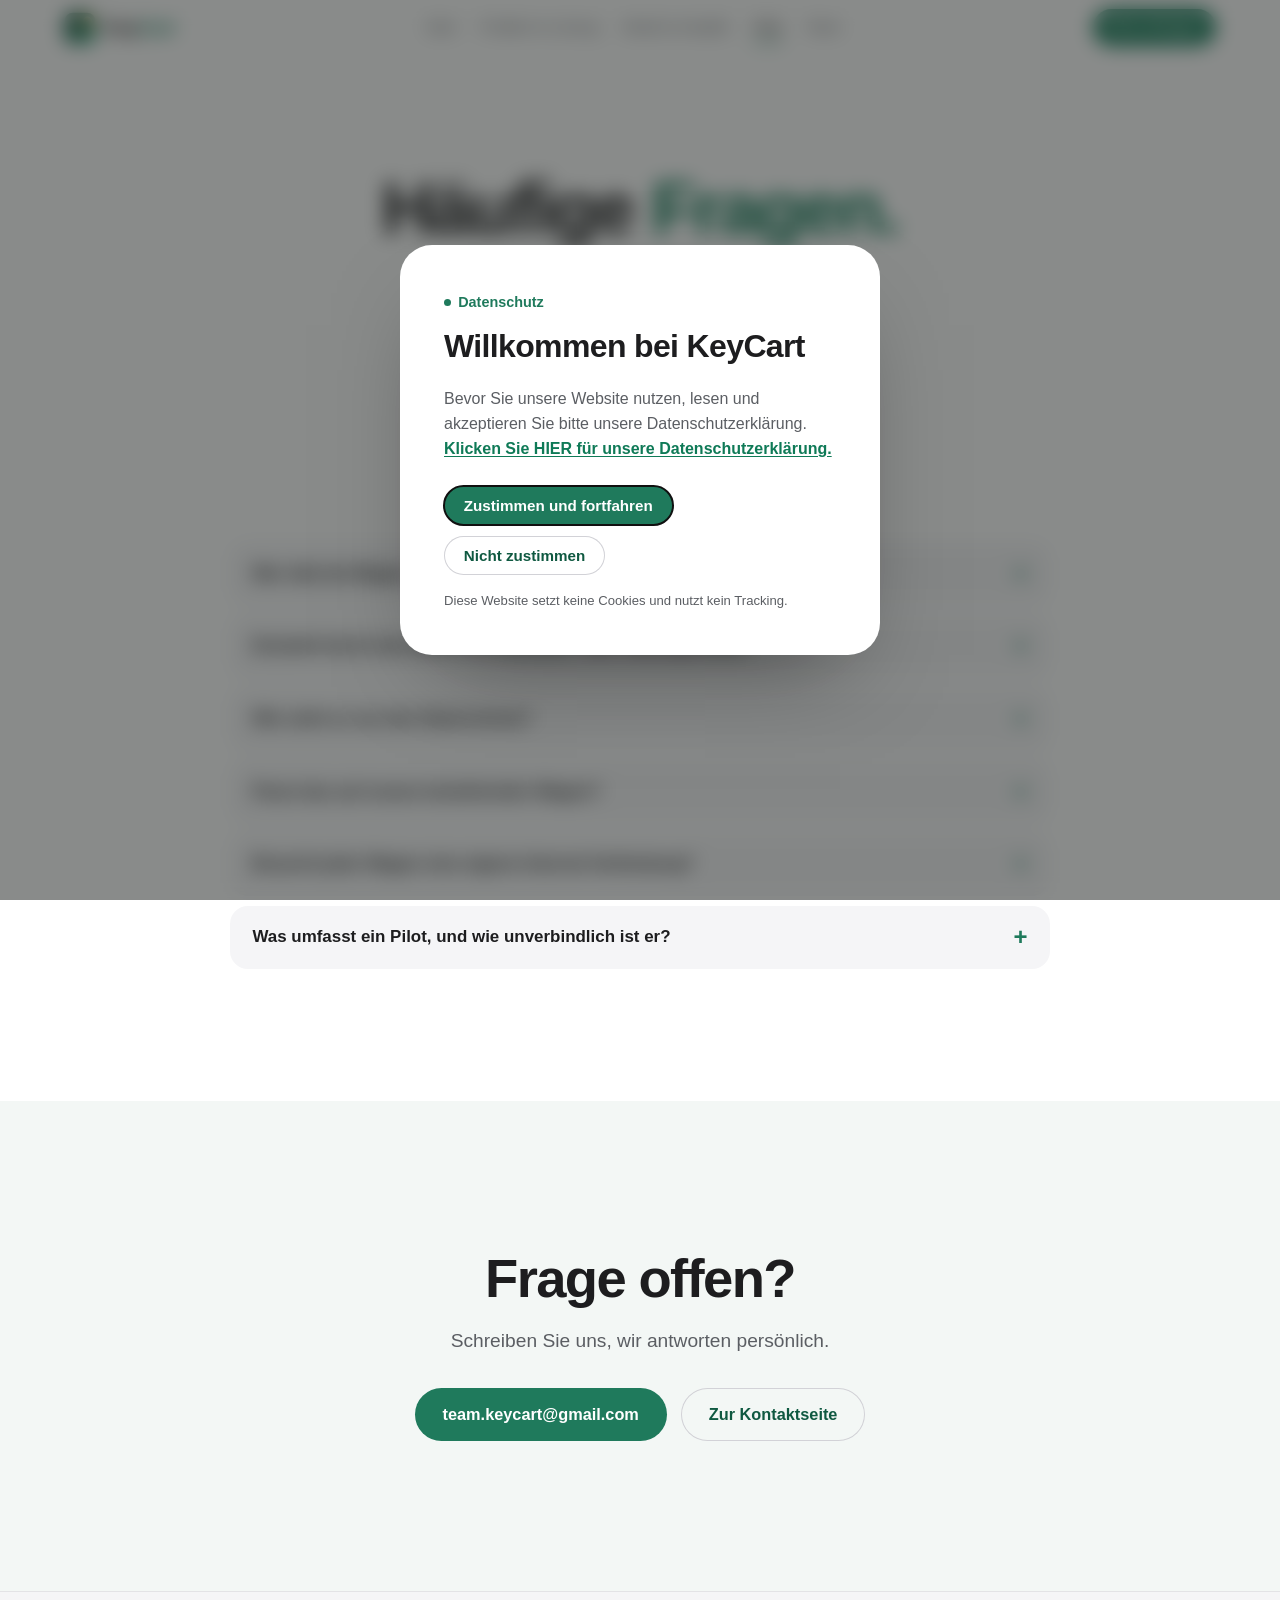
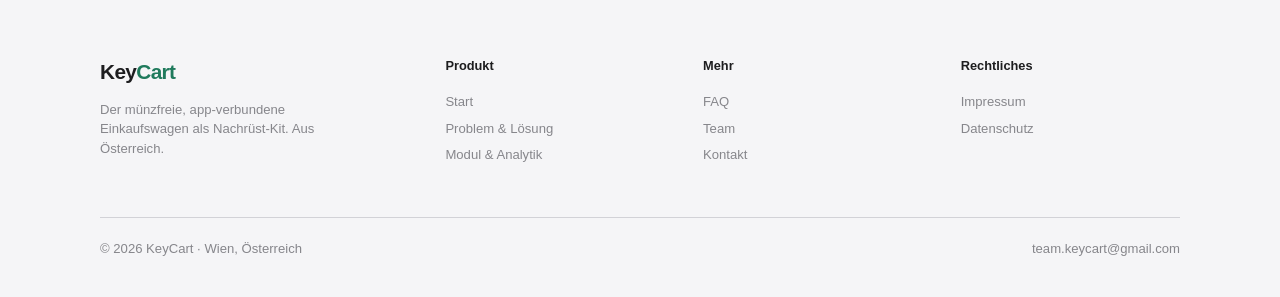
==== faq.html @ 9d0bb5dd "KeyCart Website" ====
<!DOCTYPE html>
<html lang="de">
<head>
<meta charset="UTF-8" />
<meta name="viewport" content="width=device-width, initial-scale=1.0" />
<title>FAQ · KeyCart</title>
<meta name="description" content="Häufige Fragen zu KeyCart: Laden per Stecker, Farbdisplay und Werbung, Alarm bei Diebstahl, Datenschutz und Standort-Tracking, Befestigung, Internet-Anbindung und Ablauf eines Piloten." />
<link rel="canonical" href="https://www.keycart.at/faq.html" />
<link rel="icon" href="assets/img/favicon.svg" type="image/svg+xml" />
<link rel="stylesheet" href="css/home.css" />
<noscript><style>.reveal{opacity:1!important;transform:none!important}</style></noscript>
</head>
<body>

<header class="nav" id="nav">
  <a href="index.html" class="nav__brand" aria-label="KeyCart Startseite">
    <span class="logo" aria-hidden="true">
      <svg viewBox="0 0 100 100" width="32" height="32" role="img" aria-label="KeyCart Logo">
        <defs>
          <linearGradient id="tile" x1="0" y1="0" x2="1" y2="1">
            <stop offset="0" stop-color="#0A4434"/>
            <stop offset="0.4" stop-color="#0F5941"/>
            <stop offset="0.75" stop-color="#1F7A5C"/>
            <stop offset="1" stop-color="#34D399"/>
          </linearGradient>
        </defs>
        <rect x="2" y="2" width="96" height="96" rx="26" fill="url(#tile)"/>
        <rect x="2.5" y="2.5" width="95" height="95" rx="25.5" fill="none" stroke="#fff" stroke-opacity="0.18"/>
        <g fill="none" stroke="#fff" stroke-width="7" stroke-linecap="round" stroke-linejoin="round" transform="translate(20 26) scale(0.60)">
          <path d="M2 10 H16 L30 65 H86 L98 18"/>
          <path d="M22 30 L98 18"/>
        </g>
        <circle cx="73" cy="29" r="13.5" fill="#F59E0B" stroke="#fff" stroke-width="2.4"/>
        <g transform="translate(73 29) rotate(-32)" fill="#fff">
          <circle cx="-2.6" cy="0" r="2.8"/>
          <rect x="-0.6" y="-1.2" width="7.5" height="2.4" rx="1"/>
          <rect x="4.4" y="-1.2" width="1.8" height="3.6" rx="0.6"/>
        </g>
      </svg>
    </span>
    <span class="nav__word">Key<span>Cart</span></span>
  </a>
  <nav class="nav__links" aria-label="Hauptnavigation">
    <a href="index.html">Start</a>
    <a href="problem-loesung.html">Problem &amp; Lösung</a>
    <a href="modul-analytik.html">Modul &amp; Analytik</a>
    <a href="faq.html" aria-current="page">FAQ</a>
    <a href="team.html">Team</a>
  </nav>
  <a href="kontakt.html" class="btn btn--solid nav__cta">Pilot anfragen</a>
</header>

<main>

<section class="phero">
  <div class="phero__inner">
    <h1 class="reveal">Häufige <em>Fragen.</em></h1>
    <p class="phero__sub reveal" style="--i:1">Was Händler zuerst fragen.</p>
  </div>
</section>

<section class="sec" id="faq">
  <div class="wrap">
    <div class="faq">
      <details class="faq__item reveal">
        <summary>Wer lädt die Wagen, und wie lange hält der Akku?</summary>
        <p>Ein 18650-Li-Ion-Akku versorgt das Modul. Geladen wird per Stecker über einen USB-C-Anschluss oben am Modul; der Akku bleibt im Modul, kein Wechsel. Das Farbdisplay ist nur während einer Session aktiv, sonst schläft das Modul im Mikroampere-Bereich, so reicht eine Zelle lange. (Eine automatische Lade-Station ohne Einstecken ist als Ausbaustufe geplant.)</p>
      </details>
      <details class="faq__item reveal" style="--i:1">
        <summary>Entsteht durch das Modul ein Diebstahl- oder Haftungsrisiko?</summary>
        <p>KeyCart hat bewusst keine Selbst-Scan- oder Bezahlfunktion am Wagen, also kein Schwund-Risiko wie bei Scan-Carts. Gegen den Diebstahl des Wagens selbst hat das Modul einen <strong>Alarm</strong>: Verlässt ein Wagen ohne aktive Session die Ausgangsschleuse oder wird er manipuliert, schlägt es akustisch und sichtbar an. Das Gehäuse ist robust am Holm montiert; das virtuelle Pfand bleibt der gewohnte Anreiz zum Zurückbringen.</p>
      </details>
      <details class="faq__item reveal" style="--i:2">
        <summary>Wie steht es um den Datenschutz?</summary>
        <p>Die Bewegungs-Analytik ist anonym und kameralos. Die Position entsteht aus Bluetooth-Ankern, IMU und Rad-Odometrie, nicht aus personenbezogenen Daten. Ausgewertet werden Zonen und Wege, nicht einzelne Personen. Wir legen das System DSGVO-konform aus.</p>
      </details>
      <details class="faq__item reveal" style="--i:3">
        <summary>Passt das auf unsere bestehenden Wagen?</summary>
        <p>Das Modul klemmt an den Holm gängiger Wanzl-Wagen. Kein neuer Wagen, kein Umbau der Flotte, vollständig wieder abnehmbar. Die Befestigung gehört zu den Punkten, die wir im Pilot pro Wagentyp absichern.</p>
      </details>
      <details class="faq__item reveal" style="--i:4">
        <summary>Braucht jeder Wagen eine eigene Internet-Verbindung?</summary>
        <p>Nein. Die Wagen funken lokal. Eine Sammelstation pro Filiale dient als Gateway ins Internet und für Firmware-Updates. Kein Mobilfunkvertrag pro Wagen, eine Anbindung pro Standort.</p>
      </details>
      <details class="faq__item reveal" style="--i:5">
        <summary>Was umfasst ein Pilot, und wie unverbindlich ist er?</summary>
        <p>Ein Pilot läuft in einer einzigen Filiale mit vorab vereinbarten Konditionen. Der Einbau ist reversibel und jederzeit beendbar. Danach entscheiden Sie auf Basis echter Daten über eine Ausweitung.</p>
      </details>
    </div>
  </div>
</section>

<section class="cta">
  <h2 class="reveal">Frage offen?</h2>
  <p class="reveal" style="--i:1">Schreiben Sie uns, wir antworten persönlich.</p>
  <div class="cta__row reveal" style="--i:2">
    <a class="btn btn--solid btn--lg" href="mailto:team.keycart@gmail.com">team.keycart@gmail.com</a>
    <a class="btn btn--ghost btn--lg" href="kontakt.html">Zur Kontaktseite</a>
  </div>
</section>

</main>

<footer class="foot">
  <div class="foot__inner">
    <div class="foot__cols">
      <div class="foot__brand">
        <span class="nav__word">Key<span>Cart</span></span>
        <p>Der münzfreie, app-verbundene Einkaufswagen als Nachrüst-Kit. Aus Österreich.</p>
      </div>
      <div class="foot__col"><h4>Produkt</h4>
        <a href="index.html">Start</a>
        <a href="problem-loesung.html">Problem &amp; Lösung</a>
        <a href="modul-analytik.html">Modul &amp; Analytik</a>
      </div>
      <div class="foot__col"><h4>Mehr</h4>
        <a href="faq.html">FAQ</a>
        <a href="team.html">Team</a>
        <a href="kontakt.html">Kontakt</a>
      </div>
      <div class="foot__col"><h4>Rechtliches</h4>
        <a href="impressum.html">Impressum</a>
        <a href="datenschutz.html">Datenschutz</a>
      </div>
    </div>
    <div class="foot__base">
      <span>© 2026 KeyCart · Wien, Österreich</span>
      <a href="mailto:team.keycart@gmail.com">team.keycart@gmail.com</a>
    </div>
  </div>
</footer>

<script src="js/main.js"></script>
</body>
</html>
---- css/home.css ----
/* ============================================================
   KeyCart — home.css
   Eigenständiges Design-System für die Startseite (Apple-clean,
   Grün als einziger Akzent). Bewusst losgelöst von base/layout/
   components, damit die Unterseiten unberührt bleiben.
   ============================================================ */

:root {
  /* surfaces — heller, ruhiger, fast weiß */
  --bg:        #ffffff;
  --bg-alt:    #f5f5f7;   /* das ruhige Grau */
  --bg-tint:   #f3f7f5;   /* sehr leicht grün getönt */

  /* ink */
  --ink:       #1d1d1f;
  --ink-2:     #5b5e63;
  --ink-3:     #86868b;
  --line:      #e3e3e6;
  --line-2:    #d2d2d7;

  /* brand — Grün als einziger Akzent */
  --green:       #1F7A5C;
  --green-deep:  #0F5941;
  --green-darkest:#0a3528;
  --mint:        #34D399;
  --accent:      #0F7A57;  /* Links / Akzent */

  /* Apple-Systemschrift — SF Pro auf Apple-Geräten, sauberer Fallback sonst.
     Kein externer Webfont (schneller + kein Google-Fonts-Abruf). */
  --display: -apple-system, BlinkMacSystemFont, "SF Pro Display", "Helvetica Neue", Helvetica, Arial, sans-serif;
  --body:    -apple-system, BlinkMacSystemFont, "SF Pro Text", "Helvetica Neue", Helvetica, Arial, sans-serif;
  --mono:    ui-monospace, "SF Mono", SFMono-Regular, Menlo, monospace;

  --r-sm: 12px;
  --r-md: 18px;
  --r-lg: 24px;
  --r-xl: 32px;

  --pad:  clamp(20px, 5vw, 64px);
  --maxw: 1080px;
  --maxtext: 720px;

  --ease: cubic-bezier(.22, 1, .36, 1);
}

/* ---------- reset ---------- */
*, *::before, *::after { box-sizing: border-box; }
* { margin: 0; padding: 0; }
html {
  scroll-behavior: smooth;
  -webkit-font-smoothing: antialiased; -moz-osx-font-smoothing: grayscale;
  text-rendering: optimizeLegibility;
}
@media (prefers-reduced-motion: reduce) { html { scroll-behavior: auto; } }

body {
  font-family: var(--body);
  background: var(--bg);
  color: var(--ink);
  font-size: clamp(16px, 1.04vw, 18px);
  line-height: 1.55;
  -webkit-tap-highlight-color: transparent;
}
img, svg { max-width: 100%; display: block; }
a { color: inherit; text-decoration: none; }
em { font-style: normal; }
::selection { background: rgba(31,122,92,.18); color: var(--green-darkest); }
section[id], [id] { scroll-margin-top: 76px; }

/* ============================================================
   NAV — schlanke, milchige Leiste (Apple-Manier)
   ============================================================ */
.nav {
  position: sticky; top: 0; z-index: 50;
  display: flex; align-items: center; gap: 1.4rem;
  padding: 0 var(--pad); height: 56px;
  background: rgba(255,255,255,.7);
  backdrop-filter: saturate(1.8) blur(20px);
  -webkit-backdrop-filter: saturate(1.8) blur(20px);
  border-bottom: 1px solid transparent;
  transition: border-color .4s var(--ease), background .4s;
}
.nav.scrolled { border-color: rgba(0,0,0,.08); background: rgba(255,255,255,.82); }
.nav__brand { display: inline-flex; align-items: center; gap: .55rem; }
.nav__brand .logo { display: grid; place-items: center; transition: transform .5s var(--ease); }
.nav__brand:hover .logo { transform: rotate(-6deg) scale(1.05); }
.nav__word { font-family: var(--display); font-weight: 800; font-size: 1.2rem; letter-spacing: -.03em; color: var(--ink); }
.nav__word span { color: var(--green); }
.nav__links { display: flex; gap: 1.5rem; margin: 0 auto; }
.nav__links a {
  font-size: .9rem; font-weight: 450; color: var(--ink-2); position: relative; padding: 2px 0;
  transition: color .25s;
}
.nav__links a::after {
  content: ""; position: absolute; left: 0; bottom: -2px; height: 1.5px; width: 0;
  background: var(--green); border-radius: 2px; transition: width .3s var(--ease);
}
.nav__links a:hover { color: var(--ink); }
.nav__links a:hover::after,
.nav__links a[aria-current="page"]::after { width: 100%; }
.nav__links a[aria-current="page"] { color: var(--ink); }

/* ============================================================
   BUTTONS + TEXT-LINKS
   ============================================================ */
.btn {
  display: inline-flex; align-items: center; gap: .45em; cursor: pointer;
  font-family: var(--body); font-weight: 600; font-size: .95rem; white-space: nowrap;
  padding: .72em 1.3em; border-radius: 980px; border: 0;
  transition: transform .3s var(--ease), background .3s, box-shadow .3s, color .25s, opacity .25s;
}
.btn--solid { color: #fff; background: var(--green); }
.btn--solid:hover { background: var(--green-deep); }
.btn--ghost { color: var(--green-deep); background: transparent; box-shadow: inset 0 0 0 1px var(--line-2); }
.btn--ghost:hover { box-shadow: inset 0 0 0 1px var(--green); }
.btn--lg { font-size: 1.02rem; padding: .85em 1.7em; }
.nav__cta { font-size: .88rem; padding: .55em 1.05em; }

/* Apple-Textlink „… ›" */
.link {
  display: inline-flex; align-items: center; gap: .25em;
  color: var(--accent); font-weight: 500; font-size: 1.05rem;
}
.link svg { width: 16px; height: 16px; transition: transform .3s var(--ease); }
.link:hover { text-decoration: underline; text-underline-offset: 3px; }
.link:hover svg { transform: translateX(3px); }

/* ============================================================
   PRIMITIVES — Kicker
   ============================================================ */
.kicker {
  display: inline-flex; align-items: center; gap: .55em;
  font-weight: 600; font-size: 1rem; letter-spacing: .01em; color: var(--green);
}
.kicker__dot { width: 7px; height: 7px; border-radius: 50%; background: var(--green); }

/* ============================================================
   SECTION-GERÜST
   ============================================================ */
.sec { padding: clamp(72px,11vw,132px) var(--pad); }
.sec--alt { background: var(--bg-alt); }
.wrap { max-width: var(--maxw); margin: 0 auto; }
.sec__head { max-width: var(--maxtext); margin: 0 auto; text-align: center; }
.sec__head h2 {
  font-family: var(--display); font-weight: 700; letter-spacing: -.03em; line-height: 1.04;
  font-size: clamp(2rem, 4.6vw, 3.3rem); color: var(--ink); margin-top: .8rem;
}
.sec__head p {
  margin: 1.1rem auto 0; max-width: 56ch; color: var(--ink-2);
  font-size: clamp(1.08rem, 1.5vw, 1.3rem); line-height: 1.5;
}

/* ============================================================
   HERO — zentriert, viel Luft, großes Visual
   ============================================================ */
.hero { text-align: center; padding: clamp(56px,9vw,110px) var(--pad) clamp(40px,6vw,72px); }
.hero__inner { max-width: 860px; margin: 0 auto; }
.hero h1 {
  font-family: var(--display); font-weight: 700; letter-spacing: -.035em; line-height: 1;
  font-size: clamp(3rem, 8.5vw, 6rem); color: var(--ink); margin: 1.1rem 0 0;
}
.hero h1 em { color: var(--green); }
.hero__sub {
  margin: 1.4rem auto 0; max-width: 50ch; color: var(--ink-2);
  font-size: clamp(1.12rem, 1.7vw, 1.4rem); line-height: 1.45;
}
.hero__links { margin-top: 1.8rem; display: flex; gap: 1.6rem; justify-content: center; flex-wrap: wrap; }

.hero__art { max-width: 760px; margin: clamp(36px,6vw,72px) auto 0; }
.cart-svg { width: 100%; height: auto; }

/* ============================================================
   STATEMENT — eine große, ruhige Aussage
   ============================================================ */
.statement { padding: clamp(60px,9vw,120px) var(--pad); text-align: center; }
.statement p {
  max-width: 18ch; margin: 0 auto;
  font-family: var(--display); font-weight: 700; letter-spacing: -.03em; line-height: 1.06;
  font-size: clamp(2rem, 5.2vw, 3.6rem); color: var(--ink);
}
.statement em { color: var(--green); }

/* ============================================================
   BENTO — die fünf Funktionen
   ============================================================ */
.bento {
  margin-top: clamp(44px,5vw,68px);
  display: grid; grid-template-columns: repeat(6, 1fr); gap: clamp(14px,1.4vw,20px);
}
.bento__box {
  grid-column: span 2;
  display: flex; flex-direction: column;
  background: var(--bg); border: 1px solid var(--line); border-radius: var(--r-lg);
  padding: clamp(26px,2.6vw,38px);
  transition: background .35s var(--ease), border-color .35s, transform .35s var(--ease);
}
.sec--alt .bento__box { background: #fff; border-color: transparent; box-shadow: 0 1px 2px rgba(0,0,0,.04); }
a.bento__box:hover { transform: translateY(-3px); border-color: var(--line-2); }
.sec--alt a.bento__box:hover { box-shadow: 0 10px 30px -16px rgba(0,0,0,.18); }
.bento__box--wide { grid-column: span 3; }
.bento__n {
  font-family: var(--mono); font-size: .8rem; font-weight: 600; color: var(--green); letter-spacing: .04em;
}
.bento__ic {
  width: 46px; height: 46px; margin: .2rem 0 1.3rem; border-radius: 13px;
  display: grid; place-items: center; color: var(--green-deep);
  background: var(--bg-tint); box-shadow: inset 0 0 0 1px rgba(31,122,92,.12);
}
.sec--alt .bento__ic { background: var(--bg-alt); }
.bento__ic svg { width: 24px; height: 24px; }
.bento__box h3 {
  font-family: var(--display); font-weight: 600; letter-spacing: -.02em;
  font-size: clamp(1.25rem,1.7vw,1.5rem); color: var(--ink);
}
.bento__box p { margin-top: .5rem; color: var(--ink-2); font-size: 1rem; line-height: 1.5; }
.bento__more {
  margin-top: auto; padding-top: 1rem; display: inline-flex; align-items: center; gap: .3em;
  color: var(--accent); font-weight: 500; font-size: .95rem;
}
.bento__more svg { width: 15px; height: 15px; transition: transform .3s var(--ease); }
a.bento__box:hover .bento__more svg { transform: translateX(3px); }

/* ============================================================
   STEPS — die beibehaltene 3-Schritt-Komponente (Apple-clean)
   ============================================================ */
.steps {
  margin-top: clamp(44px,5vw,68px);
  display: grid; grid-template-columns: 1fr auto 1fr auto 1fr; align-items: stretch;
  gap: clamp(8px,1.4vw,20px); list-style: none;
}
.step {
  background: #fff; border: 1px solid var(--line); border-radius: var(--r-lg);
  padding: clamp(26px,3vw,40px);
}
.sec--alt .step { border-color: transparent; box-shadow: 0 1px 2px rgba(0,0,0,.04); }
.step__n {
  display: grid; place-items: center; width: 46px; height: 46px; border-radius: 50%;
  font-family: var(--display); font-weight: 700; font-size: 1.3rem; color: #fff;
  background: var(--green); margin-bottom: 1.1rem;
}
.step h3 { font-family: var(--display); font-weight: 600; font-size: 1.35rem; letter-spacing: -.01em; }
.step p { margin-top: .5rem; color: var(--ink-2); font-size: 1rem; line-height: 1.5; }
.step__line {
  align-self: center; height: 2px; min-width: 26px;
  background: repeating-linear-gradient(90deg, var(--line-2) 0 7px, transparent 7px 14px);
}

/* ============================================================
   CTA — ruhig, zentriert, leicht grün getönt
   ============================================================ */
.cta { padding: clamp(80px,12vw,150px) var(--pad); text-align: center; background: var(--bg-tint); }
.cta h2 {
  font-family: var(--display); font-weight: 700; letter-spacing: -.03em; line-height: 1.04;
  font-size: clamp(2rem, 5vw, 3.4rem); color: var(--ink);
}
.cta p { margin: 1.2rem auto 0; max-width: 48ch; color: var(--ink-2); font-size: clamp(1.06rem,1.5vw,1.25rem); }
.cta__row { margin-top: 2rem; display: flex; gap: .9rem; justify-content: center; flex-wrap: wrap; }

/* ============================================================
   FOOTER — kleine Schrift, ordentlich (Apple-Manier)
   ============================================================ */
.foot {
  background: var(--bg-alt); border-top: 1px solid var(--line);
  padding: clamp(44px,5vw,64px) var(--pad) clamp(28px,3vw,40px);
  color: var(--ink-3); font-size: .82rem;
}
.foot__inner { max-width: var(--maxw); margin: 0 auto; }
.foot__cols { display: grid; grid-template-columns: 1.4fr 1fr 1fr 1fr; gap: clamp(24px,3vw,48px); }
.foot__brand .nav__word { font-size: 1.3rem; }
.foot__brand p { margin-top: .7rem; max-width: 30ch; color: var(--ink-3); line-height: 1.5; }
.foot__col h4 { font-size: .8rem; font-weight: 600; color: var(--ink); margin-bottom: .8rem; }
.foot__col a { display: block; color: var(--ink-3); padding: .2rem 0; transition: color .25s; }
.foot__col a:hover { color: var(--green-deep); }
.foot__base {
  margin-top: clamp(32px,4vw,48px); padding-top: 1.3rem; border-top: 1px solid var(--line-2);
  display: flex; justify-content: space-between; gap: 1rem; flex-wrap: wrap;
}
.foot__base a:hover { color: var(--green-deep); }

/* ============================================================
   REVEAL — sanftes Auf-/Einblenden (Apple-Manier)
   ============================================================ */
.reveal { opacity: 0; transform: translateY(14px); }
.reveal.in {
  opacity: 1; transform: none;
  transition: opacity .45s var(--ease), transform .45s var(--ease);
  transition-delay: calc(var(--i, 0) * 38ms);
}
@media (prefers-reduced-motion: reduce) { .reveal { opacity: 1; transform: none; transition: none; } }

/* ============================================================
   CONSENT-GATE — wird von js/main.js erzeugt
   ============================================================ */
.consent-lock { overflow: hidden !important; }
.consent {
  position: fixed; inset: 0; z-index: 1000; display: flex; align-items: center; justify-content: center;
  padding: var(--pad); background: rgba(20,24,22,.5);
  backdrop-filter: blur(10px) saturate(1.1); -webkit-backdrop-filter: blur(10px) saturate(1.1);
  animation: consent-fade .35s var(--ease);
}
@keyframes consent-fade { from { opacity: 0; } to { opacity: 1; } }
@media (prefers-reduced-motion: reduce) { .consent { animation: none; } }
.consent__card {
  width: min(480px, 100%); text-align: left;
  background: #fff; border-radius: var(--r-xl); padding: clamp(28px,5vw,44px);
  box-shadow: 0 40px 90px -40px rgba(0,0,0,.5);
}
.consent .kicker, .consent .eyebrow { color: var(--green); font-weight: 600; }
.consent__card h2 {
  font-family: var(--display); font-weight: 700; letter-spacing: -.02em;
  font-size: clamp(1.5rem, 4vw, 2rem); color: var(--ink); margin: .5rem 0 0;
}
.consent__card p { margin-top: 1rem; color: var(--ink-2); line-height: 1.55; }
.consent__link { color: var(--accent); font-weight: 600; text-decoration: underline; text-underline-offset: 2px; }
.consent__row { margin-top: 1.5rem; display: flex; gap: .7rem; flex-wrap: wrap; }
.consent__note { font-size: .82rem; color: var(--ink-3); }
/* Falls main.js noch .eyebrow/.eyebrow__dot nutzt */
.eyebrow { display: inline-flex; align-items: center; gap: .5em; font-weight: 600; font-size: .9rem; color: var(--green); }
.eyebrow__dot { width: 7px; height: 7px; border-radius: 50%; background: var(--green); }

/* ============================================================
   RESPONSIVE
   ============================================================ */
@media (max-width: 900px) {
  .bento__box, .bento__box--wide { grid-column: span 3; }
  .steps { grid-template-columns: 1fr; }
  .step__line { width: 2px; height: 26px; min-width: 0; justify-self: center;
    background: repeating-linear-gradient(180deg, var(--line-2) 0 7px, transparent 7px 14px); }
  .foot__cols { grid-template-columns: 1fr 1fr; }
}
@media (max-width: 680px) {
  .nav__links { display: none; }
  .bento { grid-template-columns: 1fr; }
  .bento__box, .bento__box--wide { grid-column: auto; }
  .foot__cols { grid-template-columns: 1fr 1fr; }
}
@media (max-width: 460px) {
  .foot__cols { grid-template-columns: 1fr; }
}

/* ============================================================
   UNTERSEITEN-BAUSTEINE (gleiches System, Apple-clean)
   ============================================================ */

/* Page-Hero — kompakter, zentriert */
.phero { text-align: center; padding: clamp(60px,9vw,116px) var(--pad) clamp(28px,4vw,52px); }
.phero__inner { max-width: 760px; margin: 0 auto; }
.phero h1 {
  font-family: var(--display); font-weight: 700; letter-spacing: -.035em; line-height: 1.02;
  font-size: clamp(2.6rem,6.5vw,4.6rem); color: var(--ink);
}
.phero h1 em { color: var(--green); }
.phero__sub { margin: 1.2rem auto 0; max-width: 54ch; color: var(--ink-2); font-size: clamp(1.1rem,1.6vw,1.35rem); line-height: 1.45; }

/* Split — Medien + Text */
.split { display: grid; grid-template-columns: 1fr 1fr; gap: clamp(28px,4vw,64px); align-items: center; }

/* Panel — heller Rahmen für ein Visual */
.panel {
  background: var(--bg-alt); border-radius: var(--r-xl);
  padding: clamp(28px,4vw,52px); display: flex; flex-direction: column; align-items: center; gap: 1rem;
}
.panel__cap { font-size: .82rem; color: var(--ink-3); }

/* Geräte-Mock */
.device {
  position: relative; width: min(260px, 80%); aspect-ratio: 5/7; border-radius: 26px; padding: 13px;
  background: linear-gradient(155deg, var(--green-deep), var(--green) 55%, #2a8f6c);
  box-shadow: 0 30px 60px -30px rgba(9,61,46,.5), inset 0 0 0 1px rgba(255,255,255,.18);
}
.device__screen { height:100%; border-radius:15px; background:#fff; padding:14px; display:flex; flex-direction:column; color:var(--ink); box-shadow: inset 0 0 0 1px rgba(0,0,0,.05); }
.device__bar { display:flex; justify-content:space-between; align-items:center; font-family:var(--mono); font-size:.66rem; color:var(--ink-2); }
.device__batt i { display:inline-block; width:18px; height:9px; border-radius:2px; border:1.5px solid var(--ink-3); position:relative; }
.device__batt i::before { content:""; position:absolute; inset:1.5px; width:60%; background:var(--green); border-radius:1px; }
.device__big { flex:1; display:flex; flex-direction:column; align-items:center; justify-content:center; gap:.35rem; text-align:center; color:var(--green-deep); }
.device__big strong { font-family:var(--display); font-weight:700; font-size:1.45rem; color:var(--ink); }
.device__big span { font-size:.76rem; color:var(--ink-2); }
.device__map { display:grid; grid-template-columns:repeat(3,1fr); gap:5px; margin-top:auto; }
.device__map span { height:15px; border-radius:4px; background:var(--bg-alt); }
.device__map span:nth-child(2){ background:#9fe3c4; }
.device__map span:nth-child(5){ background:#34D399; opacity:.7; }
.device__led { position:absolute; top:24px; right:-5px; width:10px; height:10px; border-radius:50%; background:var(--mint); }
.device__clamp { position:absolute; bottom:-13px; left:50%; transform:translateX(-50%); width:62%; height:15px; border-radius:0 0 12px 12px; background:linear-gradient(#0a3528,#072018); }

/* Parts-Liste */
.parts__h { font-family:var(--display); font-weight:600; font-size:1.4rem; letter-spacing:-.01em; }
.parts { list-style:none; margin-top:1rem; }
.parts li { display:flex; gap:.85rem; padding:.8rem 0; border-bottom:1px solid var(--line); align-items:flex-start; }
.parts li:last-child { border-bottom:0; }
.parts__dot { flex:none; width:8px; height:8px; margin-top:.5rem; border-radius:50%; background:var(--green); }
.parts li b { font-family:var(--display); font-weight:600; font-size:1rem; display:block; color:var(--ink); }
.parts li span { font-size:.9rem; color:var(--ink-2); }
.parts__foot { margin-top:1.2rem; font-family:var(--mono); font-size:.76rem; color:var(--ink-3); line-height:1.6; }

/* System-Fluss */
.sysmap { display:grid; grid-template-columns:1fr auto 1fr auto 1fr; align-items:stretch; gap:clamp(8px,1.4vw,18px); margin-top:clamp(40px,5vw,64px); }
.node { background:var(--bg-alt); border-radius:var(--r-lg); padding:clamp(22px,2.6vw,34px); }
.node__ic { width:46px; height:46px; border-radius:13px; display:grid; place-items:center; color:#fff; background:var(--green); margin-bottom:.9rem; }
.node__ic svg { width:24px; height:24px; }
.node h3 { font-family:var(--display); font-weight:600; font-size:1.15rem; display:flex; align-items:center; gap:.5rem; flex-wrap:wrap; }
.node__tag { font-family:var(--mono); font-size:.6rem; letter-spacing:.06em; text-transform:uppercase; color:var(--green-deep); background:rgba(31,122,92,.1); padding:.25em .55em; border-radius:999px; }
.node p { margin-top:.5rem; color:var(--ink-2); font-size:.92rem; }
.sysmap__link { align-self:center; display:flex; flex-direction:column; align-items:center; gap:.4rem; min-width:48px; }
.sysmap__link::before { content:""; height:2px; width:100%; min-width:28px; background:repeating-linear-gradient(90deg, var(--line-2) 0 7px, transparent 7px 14px); }
.sysmap__link span { font-family:var(--mono); font-size:.62rem; letter-spacing:.04em; color:var(--ink-3); white-space:nowrap; }

/* Dunkle Sektion (Analytik) */
.dark { background:#0c1f18; color:#eaf4ee; }
.dark__inner { max-width:var(--maxw); margin:0 auto; padding:clamp(72px,11vw,140px) var(--pad); display:grid; grid-template-columns:1fr 1fr; gap:clamp(32px,5vw,72px); align-items:center; }
.dark h2 { font-family:var(--display); font-weight:700; letter-spacing:-.03em; line-height:1.05; font-size:clamp(2rem,4.6vw,3.2rem); color:#fff; }
.dark p { margin-top:1.2rem; color:rgba(234,244,238,.8); font-size:clamp(1.05rem,1.4vw,1.2rem); line-height:1.55; max-width:50ch; }
.ticks { list-style:none; margin-top:1.6rem; display:flex; flex-direction:column; gap:.8rem; }
.ticks li { display:flex; align-items:center; gap:.7rem; color:rgba(234,244,238,.92); }
.tick { flex:none; width:22px; height:22px; border-radius:7px; background:rgba(52,211,153,.18); box-shadow:inset 0 0 0 1px rgba(52,211,153,.4); position:relative; }
.tick::after { content:""; position:absolute; left:7px; top:5px; width:5px; height:9px; border:solid var(--mint); border-width:0 2px 2px 0; transform:rotate(45deg); }
.figure { background:rgba(7,30,22,.5); border:1px solid rgba(52,211,153,.2); border-radius:var(--r-xl); padding:clamp(16px,2.4vw,26px); }
.figure svg { width:100%; height:auto; display:block; border-radius:var(--r-md); }
.figure figcaption { font-family:var(--mono); font-size:.72rem; color:var(--mint); text-align:center; margin-top:.8rem; }

/* FAQ-Akkordeon */
.faq { max-width:820px; margin:clamp(40px,5vw,64px) auto 0; display:flex; flex-direction:column; gap:.6rem; }
.faq__item { background:var(--bg-alt); border-radius:var(--r-md); overflow:hidden; }
.faq__item summary { cursor:pointer; list-style:none; padding:1.15rem 1.4rem; font-family:var(--display); font-weight:600; font-size:1.06rem; color:var(--ink); display:flex; align-items:center; justify-content:space-between; gap:1rem; }
.faq__item summary::-webkit-details-marker { display:none; }
.faq__item summary::after { content:"+"; font-size:1.5rem; line-height:1; color:var(--green); transition:transform .25s var(--ease); }
.faq__item[open] summary::after { transform:rotate(45deg); }
.faq__item p { margin:0; padding:0 1.4rem 1.3rem; color:var(--ink-2); line-height:1.6; }

/* Team */
.team { display:grid; grid-template-columns:repeat(3,1fr); gap:clamp(16px,2vw,28px); margin-top:clamp(40px,5vw,64px); }
.member { background:var(--bg-alt); border-radius:var(--r-lg); padding:clamp(26px,3vw,38px); }
.member__av { width:60px; height:60px; border-radius:18px; display:grid; place-items:center; font-family:var(--display); font-weight:700; font-size:1.3rem; color:#fff; background:linear-gradient(150deg,var(--green-deep),var(--green) 55%,var(--mint)); margin-bottom:1.1rem; }
.member h3 { font-family:var(--display); font-weight:600; font-size:1.3rem; }
.member__role { display:block; font-size:.95rem; color:var(--green-deep); font-weight:600; margin-top:.2rem; }
.member p { margin-top:.7rem; color:var(--ink-2); font-size:.95rem; }

/* Kontakt-Block */
.contact { max-width:680px; margin:0 auto; text-align:center; }
.contact__mail { font-family:var(--display); font-weight:700; letter-spacing:-.02em; font-size:clamp(1.4rem,3vw,2rem); color:var(--green-deep); display:inline-block; margin-top:.5rem; }
.contact__mail:hover { text-decoration:underline; text-underline-offset:4px; }

/* Prose — Rechtsseiten */
.prose { max-width:760px; margin:0 auto; padding:clamp(40px,7vw,80px) var(--pad) clamp(48px,6vw,90px); }
.prose__back { display:inline-flex; align-items:center; gap:.4rem; color:var(--accent); font-weight:500; margin-bottom:2rem; }
.prose__back:hover { text-decoration:underline; text-underline-offset:3px; }
.prose h1 { font-family:var(--display); font-weight:700; letter-spacing:-.03em; font-size:clamp(2rem,5vw,2.8rem); }
.prose__sub { color:var(--ink-3); font-size:.9rem; margin:.4rem 0 2.4rem; line-height:1.5; }
.prose h2 { font-family:var(--display); font-weight:600; font-size:1.3rem; margin:2.4rem 0 .7rem; }
.prose h3 { font-weight:600; font-size:1.02rem; margin:1.4rem 0 .3rem; }
.prose p, .prose li { color:var(--ink-2); line-height:1.7; }
.prose ul { padding-left:1.2rem; }
.prose a { color:var(--accent); }
.prose dl { margin:.4rem 0 0; }
.prose dt { font-weight:600; color:var(--ink); margin-top:.9rem; }
.prose dd { margin:.1rem 0 0; color:var(--ink-2); }
.prose .ph { background:#fff3c4; border-bottom:1px dashed #b07d00; padding:0 .25em; color:#6b4e00; border-radius:3px; }
.prose__note { background:var(--bg-alt); border-left:3px solid var(--green); border-radius:var(--r-sm); padding:1rem 1.2rem; font-size:.92rem; margin:1.4rem 0; }
.prose__foot { margin-top:3rem; padding-top:1.4rem; border-top:1px solid var(--line); font-size:.85rem; color:var(--ink-3); }

@media (max-width: 900px) {
  .split { grid-template-columns:1fr; }
  .dark__inner { grid-template-columns:1fr; }
  .sysmap { grid-template-columns:1fr; }
  .sysmap__link { flex-direction:row; min-height:30px; }
  .sysmap__link::before { width:2px; min-width:0; height:26px; background:repeating-linear-gradient(180deg,var(--line-2) 0 7px,transparent 7px 14px); }
  .team { grid-template-columns:1fr; }
}
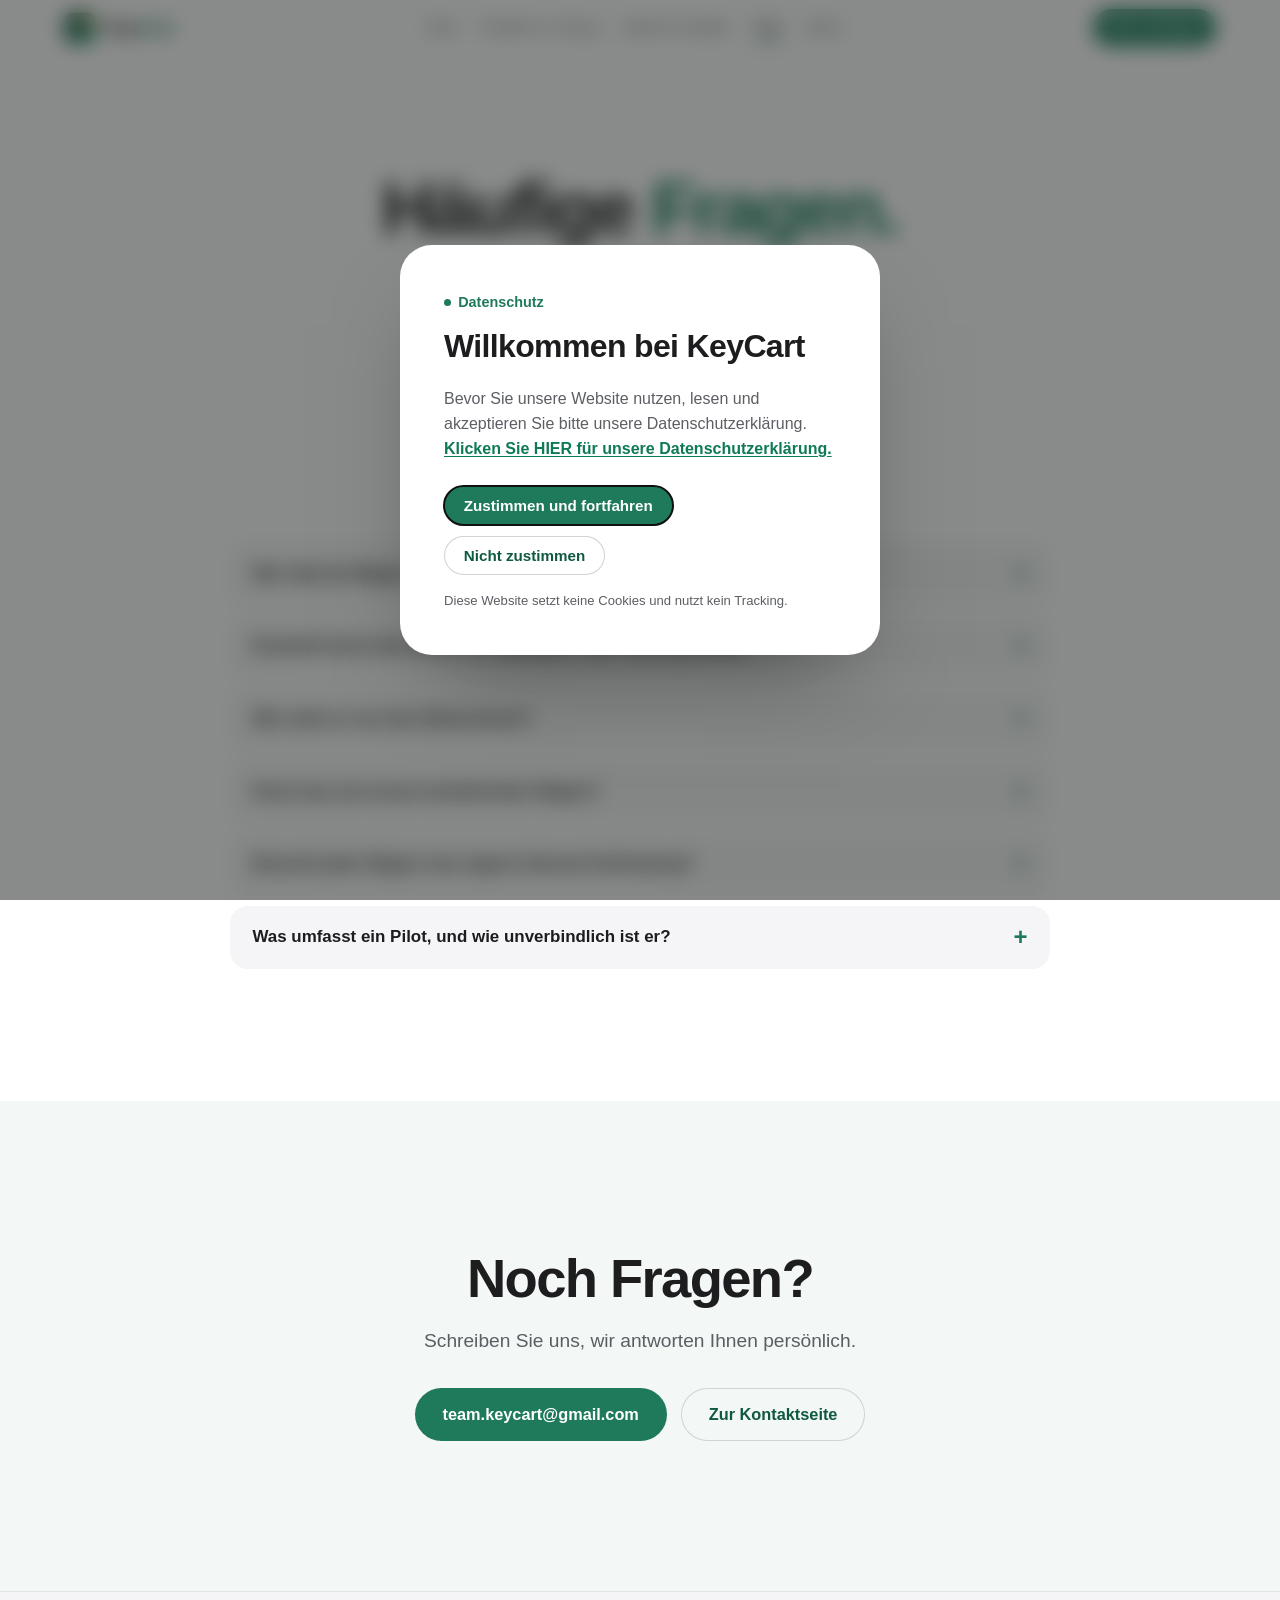
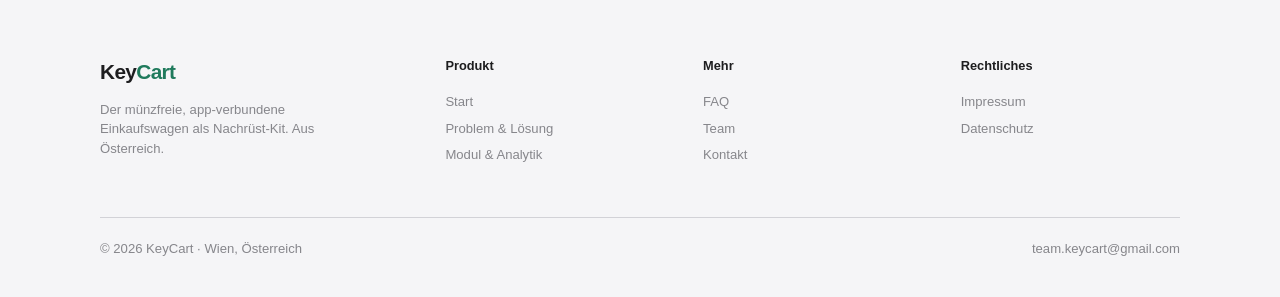
==== commit a736959f: "CTA-Texte unten neu formuliert (natuerliches Deutsch)" ====
--- a/faq.html
+++ b/faq.html
@@ -91,8 +91,8 @@
 </section>
 
 <section class="cta">
-  <h2 class="reveal">Frage offen?</h2>
-  <p class="reveal" style="--i:1">Schreiben Sie uns, wir antworten persönlich.</p>
+  <h2 class="reveal">Noch Fragen?</h2>
+  <p class="reveal" style="--i:1">Schreiben Sie uns, wir antworten Ihnen persönlich.</p>
   <div class="cta__row reveal" style="--i:2">
     <a class="btn btn--solid btn--lg" href="mailto:team.keycart@gmail.com">team.keycart@gmail.com</a>
     <a class="btn btn--ghost btn--lg" href="kontakt.html">Zur Kontaktseite</a>
